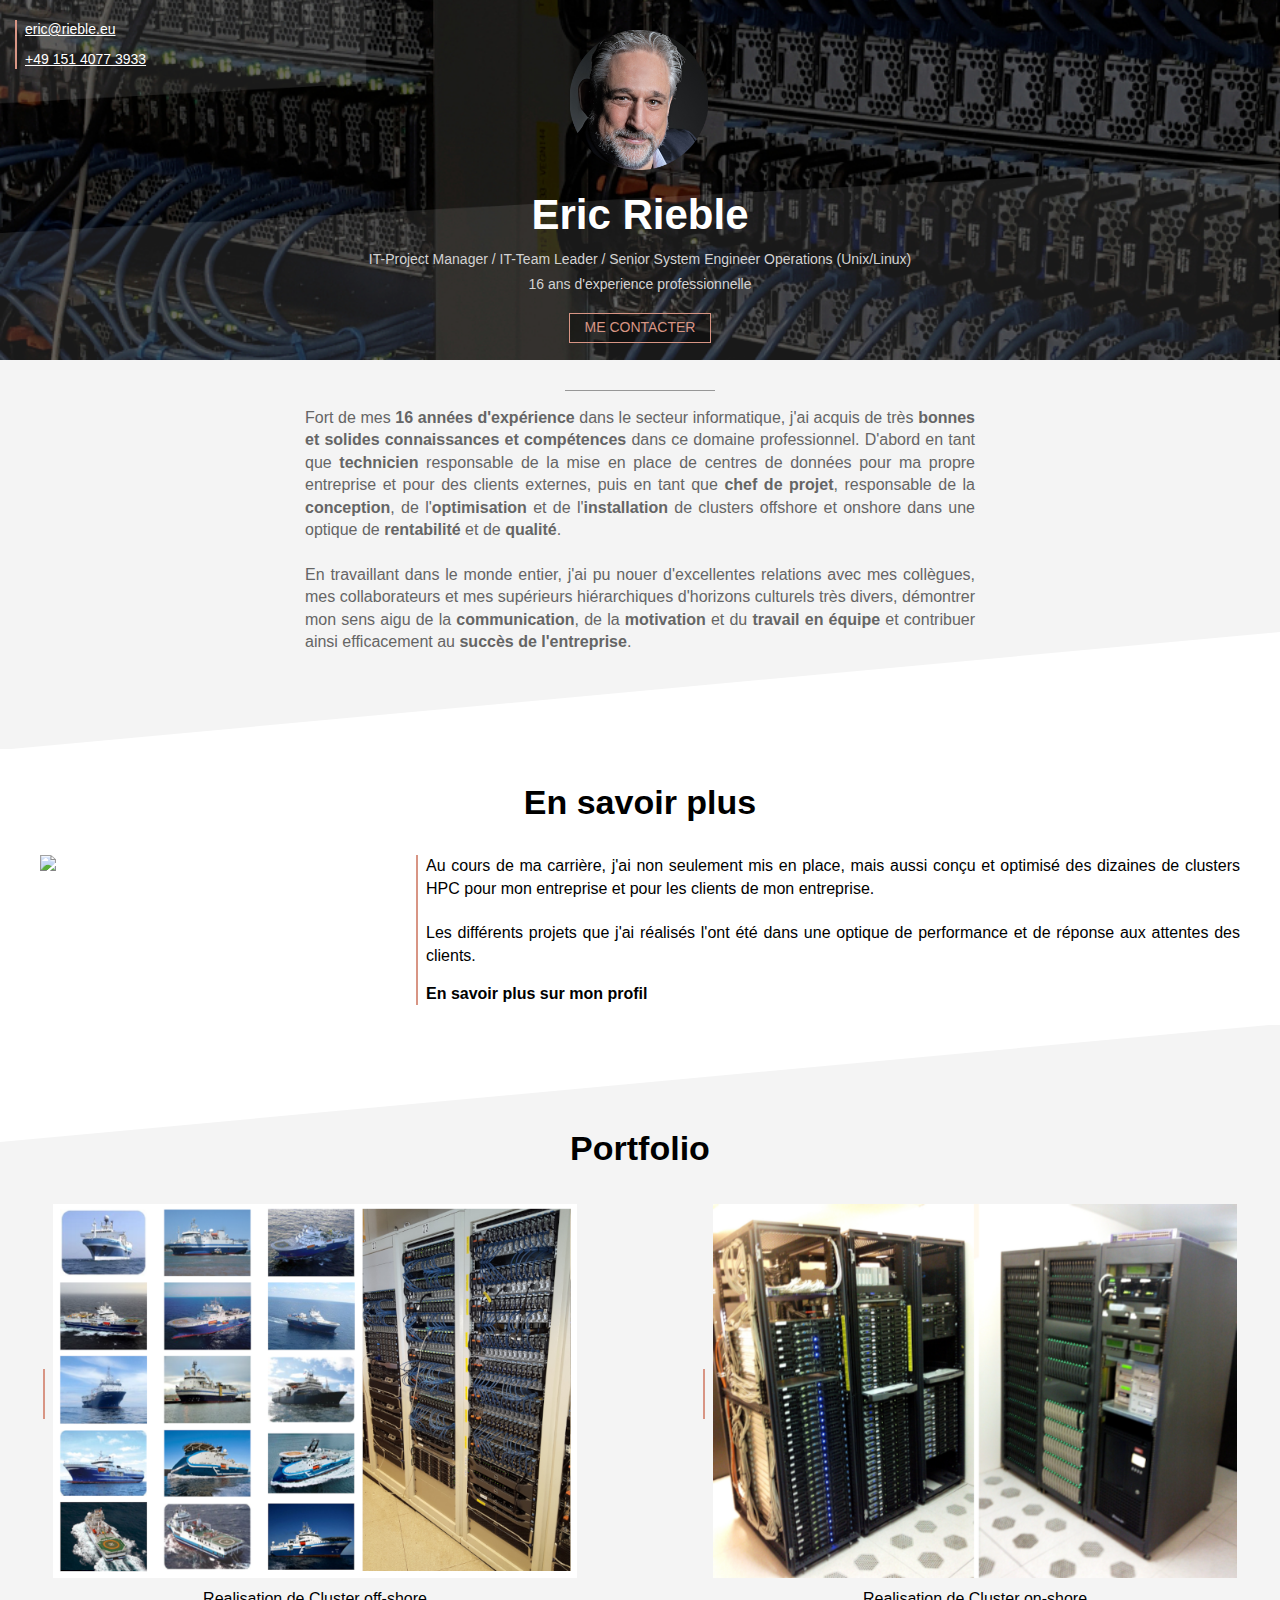
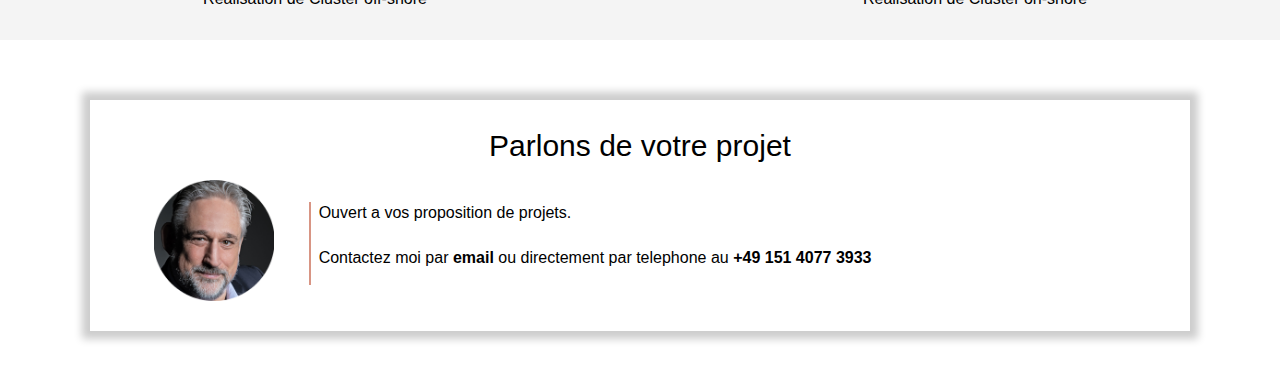
==== index.html @ d5007fb5 "Add files via upload" ====
<!DOCTYPE html>
<html lang="fr">
<head>
    <meta charset="UTF-8">
    <meta http-equiv="X-UA-Compatible" content="IE=edge">
    <meta name="viewport" content="width=device-width, initial-scale=1.0">
    <title>Eric Rieble</title>
    <link rel="stylesheet" href="CSS/style.css">
</head>

<body>
    <!-- COUVERTURE -->
    <div class="cover">
        <img class= cover-profile src="IMG/profile.png"/>
        <h1>Eric Rieble</h1>
        <p>IT-Project Manager / IT-Team Leader / Senior System Engineer Operations (Unix/Linux)</p>
        <p>16 ans d'experience professionnelle</p>
        <div style="text-align: center;">
            <a class="contact-button" href="mailto:eric@rieble.eu?subject=Contact%20depuis%20rieble.eu">ME CONTACTER</a>
        </div>
        <div class="cover-contact">
            <p><a href="mailto:eric@rieble.eu?subject=Contact%20depuis%20rieble.eu">eric@rieble.eu</a></p>
            <p><a href="tel:+4915140773933">+49 151 4077 3933</a></p>
        </div>
    </div>

    <!-- SECTION GRISE 1 -->
    <div class="section section-grise1">
        <div class="separateur"></div>
        <p>Fort de mes <b>16 années d'expérience</b> dans le secteur informatique, j'ai acquis de très <b>bonnes et solides connaissances et compétences</b> dans ce domaine professionnel. D'abord en tant que <b>technicien</b> responsable de la mise en place de centres de données pour ma propre entreprise et pour des clients externes, puis en tant que <b>chef de projet</b>, responsable de la <b>conception</b>, de l'<b>optimisation</b> et de l'<b>installation</b> de clusters offshore et onshore dans une optique de <b>rentabilité</b> et de <b>qualité</b>.<br><br>En travaillant dans le monde entier, j'ai pu nouer d'excellentes relations avec mes collègues, mes collaborateurs et mes supérieurs hiérarchiques d'horizons culturels très divers, démontrer mon sens aigu de la <b>communication</b>, de la <b>motivation</b> et du <b>travail en équipe</b> et contribuer ainsi efficacement au <b>succès de l'entreprise</b>.</p>
    </div>

    <!-- SECTION BLANCHE -->
    <div class="section">
        <h2>En savoir plus</h2>
        <img src="IMG/img01.jpg" class="col-content">
        <div class="col-content float-right">
            <div class="bordure-texte">
                <p>Au cours de ma carrière, j'ai non seulement mis en place, mais aussi conçu et optimisé des dizaines de clusters HPC pour mon entreprise et pour les clients de mon entreprise.<br><br>Les différents projets que j'ai réalisés l'ont été dans une optique de performance et de réponse aux attentes des clients.</p>
                <a href="https://www.linkedin.com/in/eric-rieble" target="_blank">En savoir plus sur mon profil</a>
            </div>
        </div>
    </div>

    <!-- SECTION GRISE 2 -->
    <div class="section section-grise2">
        <h2>Portfolio</h2>
        <table class="col-portfolio" style="display: inline-block">
            <tr>
                <td><div class="barre-verticale"></div></td>
                <td style="width: 100%;"><img style="width: 100%" src="IMG/img02.png"></td>
            </tr>
            <tr>
                <td></td>
                <td class="cel-portfolio"><a class="cel-portf" href="portfolio-pcc-offshore.html">Realisation de Cluster off-shore</a></td>
            </tr>
        </table>
        <table class="float-right col-portfolio">
            <tr>
                <td><div class="barre-verticale"></div></td>
                <td style="width: 100%;"><img style="width: 100%" src="IMG/img03.png"></td>
            </tr>
            <tr>
                <td></td>
                <td class="cel-portfolio"><a class="cel-portf" href="portfolio-pcc-onshore.html">Realisation de Cluster on-shore</a></td>
            </tr>
        </table>
    </div>

    <!-- SECTION BLANCHE -->
    <iframe src="contact-frame.html" scrolling="no"></iframe>
</body>
</html>
---- CSS/style.css ----
* {
    box-sizing: border-box;
}

:root {
    --color1: #D89584;
    --color2: #F4F4F4;
    --color3: #979797;
    --color4: #656565;
}

 body {
     margin: 0;
     font-family:'Lucida Sans', 'Lucida Sans Regular', 'Lucida Grande', 'Lucida Sans Unicode', Geneva, Verdana, sans-serif;
     line-height: 1.4;
 }

 iframe {
    width: 100%;
    border: none;
    height: 340px;
 }

 div.cover {
    background: url(../IMG/cover_overlay.png) no-repeat center/100% 100%, url(../IMG/cover.jpg) no-repeat center/cover;
    height: 360px;
    position: relative;
 }

 img.cover-profile {
    height: 140px;
    position: relative;
    left: 50%;
    margin-left: -70px;
    margin-top: 30px;
 }

 h1 {
     color: white;
     text-align: center;
     font-size: 42px;
     margin-top:10px;
     margin-bottom: 0;
 }

 div.cover p {
     color: lightgray;
     text-align: center;
     margin-top: 5px;
     margin-bottom: 4px;
     font-size: 14px;
 }

 div.cover-contact {
    position: absolute;
    top: 20px;
    left: 15px;
    border-left: 2px solid var(--color1);
    padding-left: 8px;
 }

 div.cover-contact p {
    text-align: left;
    margin-top: 0;
    margin-bottom: 0;
 }

 div.cover-contact p:hover {
    font-weight: bold;
 }

 div.cover-contact p:first-child {
     margin-bottom: 10px;
 }

 div.cover-contact * {
     color: white;
     font-size: 14px;
 }

 a.contact-button {
     color: var(--color1);
     border: 1px solid var(--color1);
     padding: 4px 15px;
     text-decoration: none;
     background-color: #00000050;
     font-size: 14px;
     display: inline-block;
     margin-top: 15px;
 }

 a.button-portfolio {
    position: absolute;
    top: 12px;
    right: 20px;
 }

 a.contact-button:hover {
    color: white;
     border: 1px solid white;
 }

 .section {
     padding-left: 40px;
     padding-right: 40px;
     padding-top: 30px;
     padding-bottom: 20px;
     overflow: auto;
 }

 div.section-grise1 {
     background: url(../IMG/triangle2white.svg) no-repeat center bottom -1px/100%;
     background-color: var(--color2);
     padding-bottom: 80px;
 }

 div.section-grise2 {
     background: url(../IMG/triangle1white.svg) no-repeat center top -1px/100%;
     background-color: var(--color2);
     padding-top: 100px;
 }

 h2 {
     text-align: center;
     font-size: 34px;
     margin-top: 0;
 }

 div.separateur {
     background-color: var(--color3);
     height: 1px;
     width: 150px;
     position: relative;
     left: 50%;
     margin-left: -75px;
     margin-top: 0;
 }

 div.section-grise1 p {
     font-size: 16px;
     text-align: justify;
     color: var(--color4);
     max-width: 670px;
     margin-left: auto;
     margin-right: auto;

 }

 img.col-content {
    width: 30%;
 }

 div.col-content {
    width: 70%;
    padding-left: 16px;
 }

 .float-right {
     float: right;
 }

 div.bordure-texte {
    text-align: justify;
    border-left: 2px solid var(--color1);
    padding-left: 8px;
    height: auto;
    display: inline-block;
 }

 div.bordure-texte p {
     margin-top: 0;
 }

 div.bordure-texte a {
     text-decoration: none;
     color: black;
     font-weight: bold;
 }

 div.bordure-texte a:hover {
    color: var(--color1);
}

 div.barre-verticale {
     height: 50px;
     width: 2px;
     background-color: var(--color1);
     margin-right: 4px;
 }

.col-portfolio {
    width: 45%;
}

td.cel-portfolio {
    text-align: center;
}

a.cel-portf {
    text-decoration: none;
    color: black;
}

a.cel-portf:hover {
    text-decoration: none;
    color: var(--color1);
    font-weight: bold;
}

div.frame {
    margin: 30px 50px;
    padding:20px 30px;
    background-color: white;
    box-shadow: 0px 0px 8px 8px rgba(0, 0, 0, 0.2);
}

div.frame p.frame-title {
    margin-top: 5px;
    margin-bottom: 10px;
    font-size: 30px;
    text-align: center;
}

div.frame img {
    width: 120px;
}

/* PORTFOLIO */
div.portfolio-header {
    height: 90px;
    background: url(../IMG/header.png) no-repeat center/cover;
    position: relative;
}

.portfolio-header-title {
    margin-top:0;
    margin-bottom: 0;
    font-size: 26px;
    font-weight: bold;
    color: white;
    padding-top: 22px;
    padding-left: 15px;
}

h1.portfolio {
    font-size: 46px;
    color: black;
}

h2.portfolio {
    font-size: 26px;
    color: black;
    font-weight: normal;
}

a.portfolio-back {
    color: var(--color1);
    text-decoration: none;
    margin-left: -15px;
}

a.portfolio-back:hover {
    color: black;
    font-weight: bold;
}

img.portfolio {
    margin-top: 30px;
    width: 70%;
    max-width: 481px;
}

.display-mobile {
    display: none;
}

/* RESPONSIVE DESIGN FOR MOBILE PHONES */
@media only screen and (max-width: 767px) {
    img.cover-profile {
        height: 100px;
        left: 50%;
        margin-left: -50px;
        margin-top: 80px;
     }
    
     h1 {
         font-size: 30px;
         margin-top:6px;
     }

     h2 {
        font-size: 26px;
    }
    
     div.cover p {
         margin-top: 5px;
         margin-bottom: 2px;
         font-size: 12px;
     }
    
     div.cover-contact {
        position: absolute;
        top: 20px;
        left: 15px;
        border-left: 2px solid var(--color1);
        padding-left: 8px;
     }
    
     div.cover-contact p {
        text-align: left;
        margin-top: 0;
        margin-bottom: 0;
     }

     .section {
        padding-left: 20px;
        padding-right: 20px;
    }
   
    div.section-grise1 {
        padding-bottom: 60px;
    }

    div.section-grise1 p {
        font-size: 14px;
    }

    img.col-content {
        width: 100%;
     }
    
     div.col-content {
        width: 100%;
        padding-left: 0px;
        margin-top: 20px;
     }

     .col-portfolio {
        width: 100%;
        margin-bottom: 20px;
    }

    div.frame {
        margin: 0 0;
        padding:0 0;
        box-shadow: none;
    }

    div.frame p.frame-title {
        font-size: 22px;
    }

    div.frame img {
        width: 70px;
    }

    iframe {
        height: 200px;
     }

    div.bordure-texte p {
        font-size: 14px;
    }

    /* PORTFOLIO */
    .portfolio-header-title {
        font-size: 20px;
        padding-top: 28px;
        padding-left: 8px;
    }

    a.contact-button {
        padding: 4px 10px;
        font-size: 12px;
        margin-top: 15px;
    }

    h1.portfolio {
        font-size: 30px;
    }
    
    h2.portfolio {
        font-size: 20px;
    }

    img.portfolio {
        margin-top: 20px;
        width: 100%;
    }

    .display-mobile {
        display: block;
    }
}
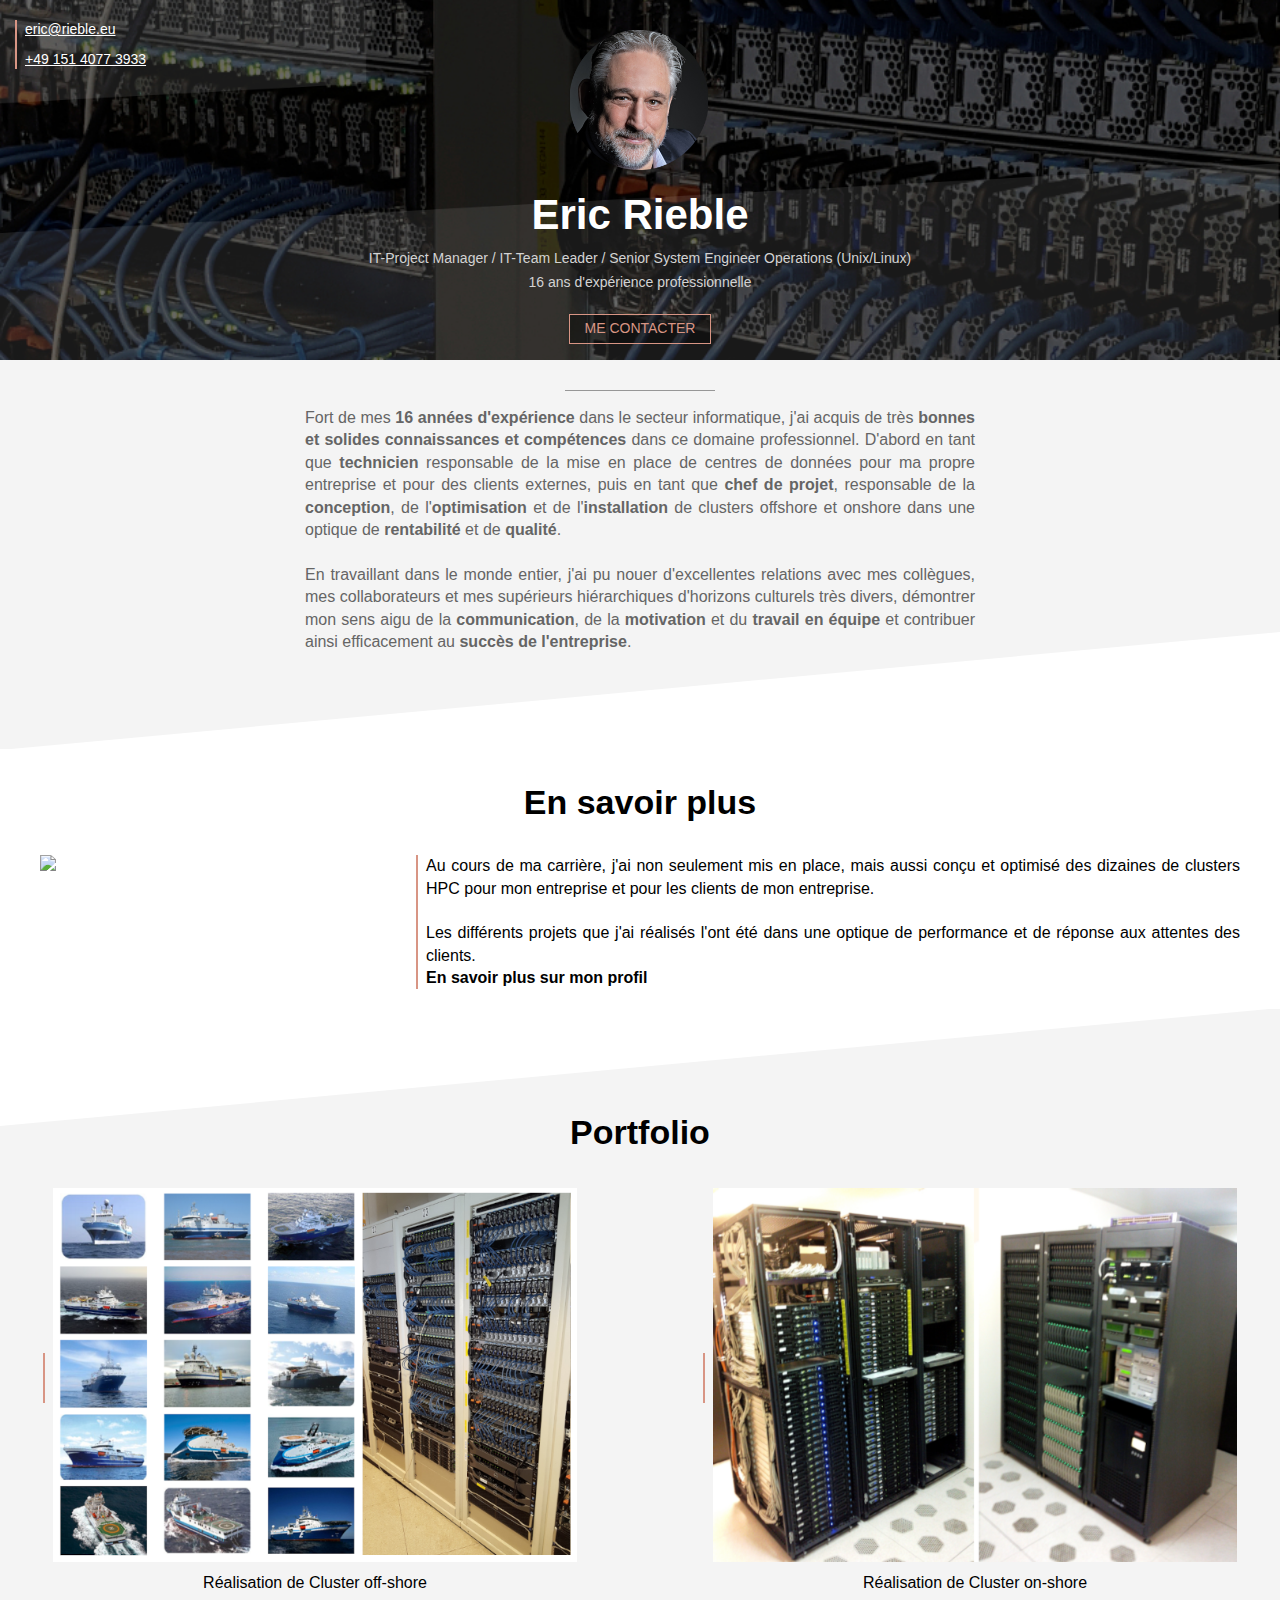
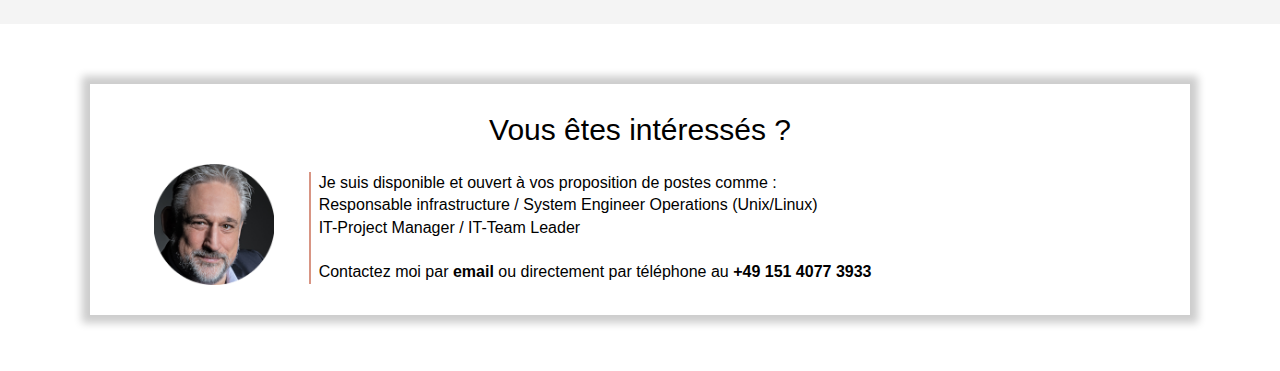
==== commit 24a9ff01: "Add files via upload" ====
--- a/index.html
+++ b/index.html
@@ -14,7 +14,7 @@
         <img class= cover-profile src="IMG/profile.png"/>
         <h1>Eric Rieble</h1>
         <p>IT-Project Manager / IT-Team Leader / Senior System Engineer Operations (Unix/Linux)</p>
-        <p>16 ans d'experience professionnelle</p>
+        <p>16 ans d'expérience professionnelle</p>
         <div style="text-align: center;">
             <a class="contact-button" href="mailto:eric@rieble.eu?subject=Contact%20depuis%20rieble.eu">ME CONTACTER</a>
         </div>
@@ -52,7 +52,7 @@
             </tr>
             <tr>
                 <td></td>
-                <td class="cel-portfolio"><a class="cel-portf" href="portfolio-pcc-offshore.html">Realisation de Cluster off-shore</a></td>
+                <td class="cel-portfolio"><a class="cel-portf" href="portfolio-pcc-offshore.html">Réalisation de Cluster off-shore</a></td>
             </tr>
         </table>
         <table class="float-right col-portfolio">
@@ -62,7 +62,7 @@
             </tr>
             <tr>
                 <td></td>
-                <td class="cel-portfolio"><a class="cel-portf" href="portfolio-pcc-onshore.html">Realisation de Cluster on-shore</a></td>
+                <td class="cel-portfolio"><a class="cel-portf" href="portfolio-pcc-onshore.html">Réalisation de Cluster on-shore</a></td>
             </tr>
         </table>
     </div>
--- a/CSS/style.css
+++ b/CSS/style.css
@@ -46,7 +46,7 @@
  div.cover p {
      color: lightgray;
      text-align: center;
-     margin-top: 5px;
+     margin-top: 4px;
      margin-bottom: 4px;
      font-size: 14px;
  }
@@ -86,7 +86,7 @@
      background-color: #00000050;
      font-size: 14px;
      display: inline-block;
-     margin-top: 15px;
+     margin-top: 18px;
  }
 
  a.button-portfolio {
@@ -169,6 +169,7 @@
 
  div.bordure-texte p {
      margin-top: 0;
+     margin-bottom: 0;
  }
 
  div.bordure-texte a {
@@ -179,6 +180,10 @@
 
  div.bordure-texte a:hover {
     color: var(--color1);
+}
+
+div.bordure-texte ul {
+    margin-bottom: 0;
 }
 
  div.barre-verticale {
@@ -277,19 +282,19 @@
 /* RESPONSIVE DESIGN FOR MOBILE PHONES */
 @media only screen and (max-width: 767px) {
     img.cover-profile {
-        height: 100px;
+        height: 80px;
         left: 50%;
-        margin-left: -50px;
+        margin-left: -40px;
         margin-top: 80px;
      }
     
      h1 {
-         font-size: 30px;
+         font-size: 26px;
          margin-top:6px;
      }
 
      h2 {
-        font-size: 26px;
+        font-size: 22px;
     }
     
      div.cover p {
@@ -305,6 +310,10 @@
         border-left: 2px solid var(--color1);
         padding-left: 8px;
      }
+
+     div.cover-contact * {
+        font-size: 12px;
+    }
     
      div.cover-contact p {
         text-align: left;
@@ -318,6 +327,7 @@
     }
    
     div.section-grise1 {
+        padding-top: 0;
         padding-bottom: 60px;
     }
 
@@ -347,7 +357,7 @@
     }
 
     div.frame p.frame-title {
-        font-size: 22px;
+        font-size: 18px;
     }
 
     div.frame img {
@@ -355,7 +365,7 @@
     }
 
     iframe {
-        height: 200px;
+        height: 360px;
      }
 
     div.bordure-texte p {
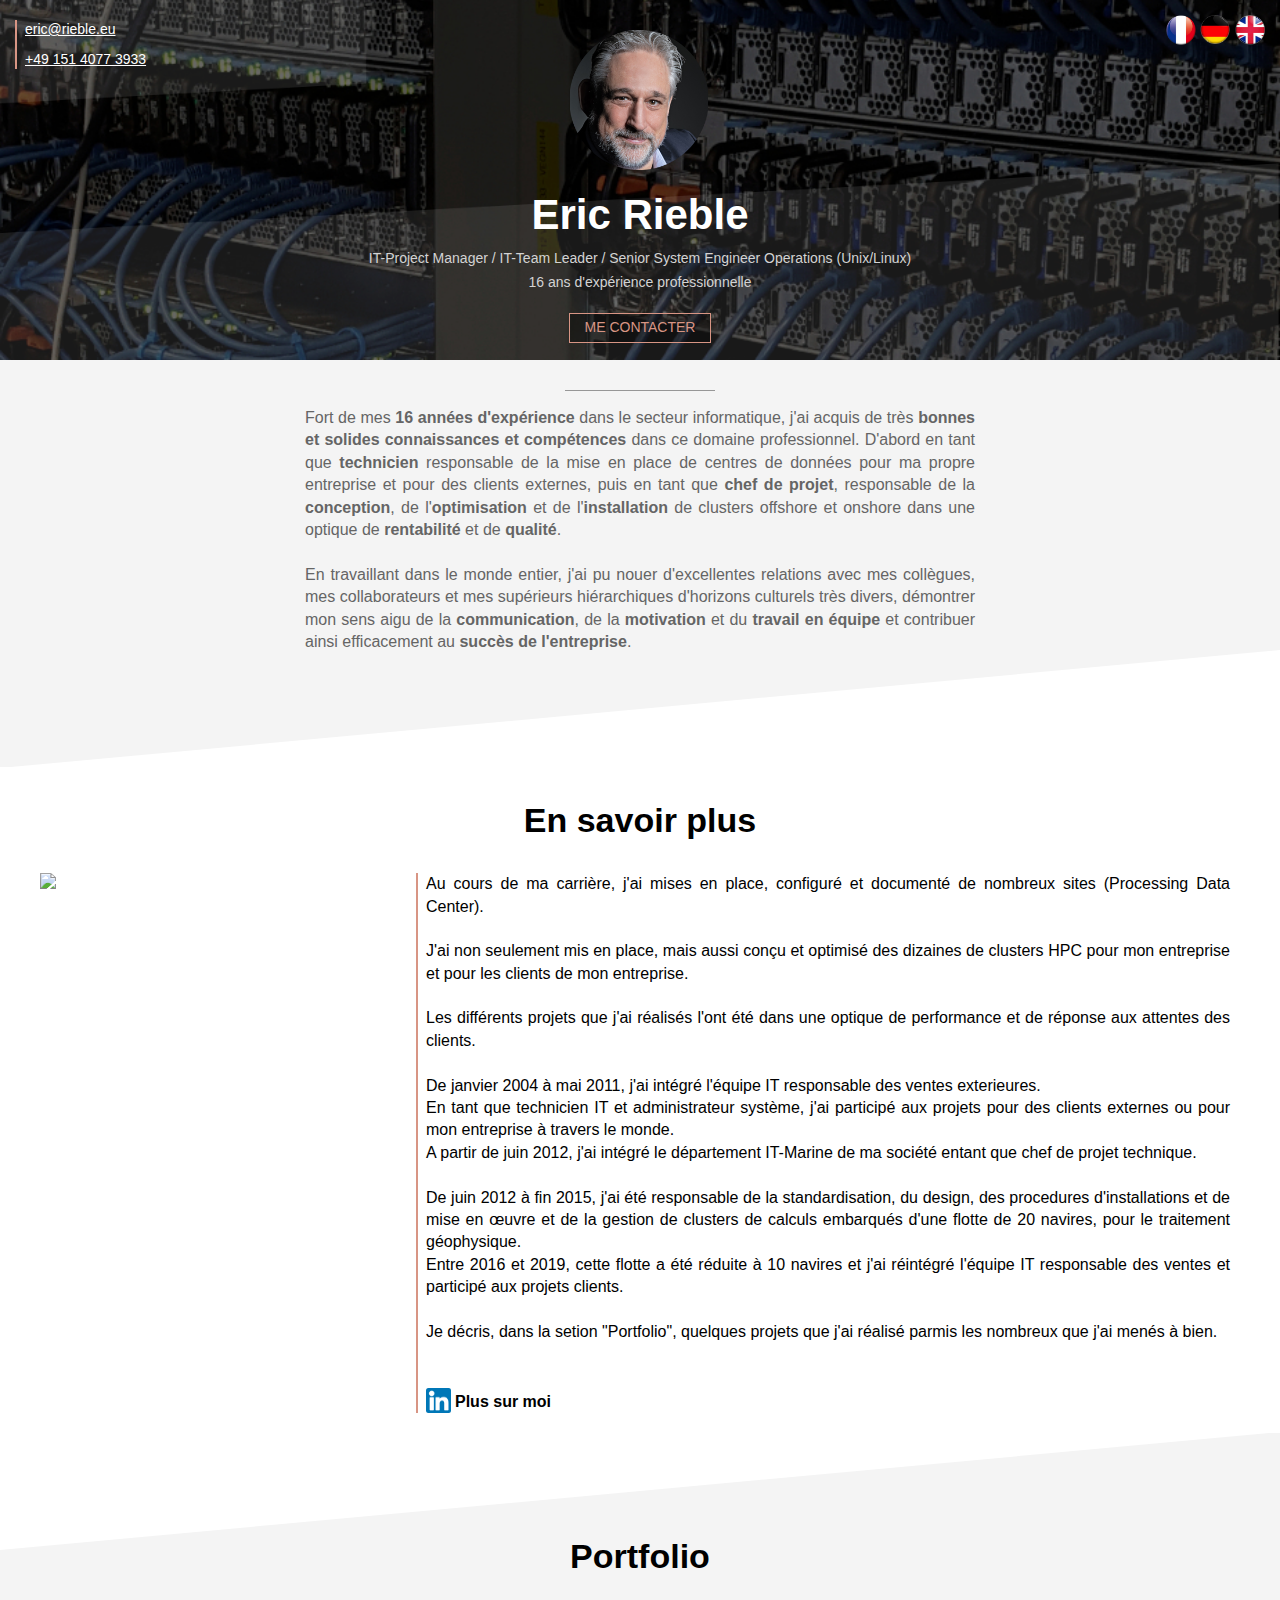
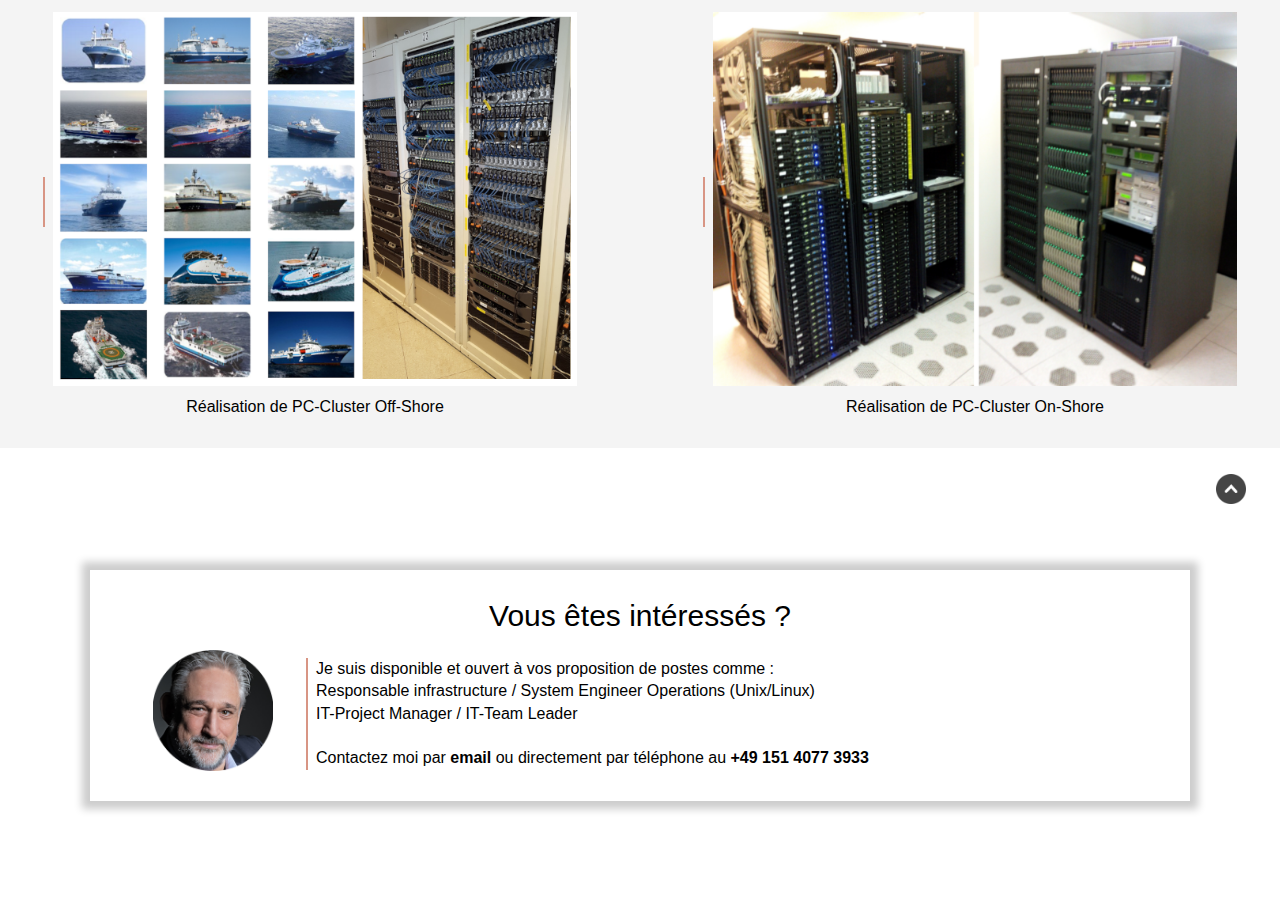
==== commit c539a49d: "Add files via upload" ====
--- a/index.html
+++ b/index.html
@@ -11,7 +11,7 @@
 <body>
     <!-- COUVERTURE -->
     <div class="cover">
-        <img class= cover-profile src="IMG/profile.png"/>
+        <a id="top"><img class= cover-profile src="IMG/profile.png"/></a>
         <h1>Eric Rieble</h1>
         <p>IT-Project Manager / IT-Team Leader / Senior System Engineer Operations (Unix/Linux)</p>
         <p>16 ans d'expérience professionnelle</p>
@@ -21,6 +21,11 @@
         <div class="cover-contact">
             <p><a href="mailto:eric@rieble.eu?subject=Contact%20depuis%20rieble.eu">eric@rieble.eu</a></p>
             <p><a href="tel:+4915140773933">+49 151 4077 3933</a></p>
+        </div>
+        <div class="language">
+            <a href="index.html"><img src="IMG/flag_france.png"></a>
+            <a href="index-de.html"><img src="IMG/flag_allemagne.png"></a>
+            <a href="index-en.html"><img src="IMG/flag_angleterre.png"></a>
         </div>
     </div>
 
@@ -36,8 +41,15 @@
         <img src="IMG/img01.jpg" class="col-content">
         <div class="col-content float-right">
             <div class="bordure-texte">
-                <p>Au cours de ma carrière, j'ai non seulement mis en place, mais aussi conçu et optimisé des dizaines de clusters HPC pour mon entreprise et pour les clients de mon entreprise.<br><br>Les différents projets que j'ai réalisés l'ont été dans une optique de performance et de réponse aux attentes des clients.</p>
-                <a href="https://www.linkedin.com/in/eric-rieble" target="_blank">En savoir plus sur mon profil</a>
+                <p>Au cours de ma carrière, j'ai mises en place, configuré et documenté de nombreux sites (Processing Data Center).<br><br>
+                   J'ai non seulement mis en place, mais aussi conçu et optimisé des dizaines de clusters HPC pour mon entreprise et pour les clients de mon entreprise.<br><br>
+                   Les différents projets que j'ai réalisés l'ont été dans une optique de performance et de réponse aux attentes des clients.<br><br>
+                   De janvier 2004 à mai 2011, j'ai intégré l'équipe IT responsable des ventes exterieures.<br>En tant que technicien IT et administrateur système, j'ai participé aux projets pour des clients externes ou pour mon entreprise à travers le monde.<br>
+                   A partir de juin 2012, j'ai intégré le département IT-Marine de ma société entant que chef de projet technique.<br><br>
+                   De juin 2012 à fin 2015, j'ai été responsable de la standardisation, du design, des procedures d'installations et de mise en œuvre et de la gestion de clusters de calculs embarqués d'une flotte de 20 navires, pour le traitement géophysique.<br>
+                   Entre 2016 et 2019, cette flotte a été réduite à 10 navires et j'ai réintégré l'équipe IT responsable des ventes et participé aux projets clients.<br><br>
+                   Je décris, dans la setion "Portfolio", quelques projets que j'ai réalisé parmis les nombreux que j'ai menés à bien.</p><br><br>
+                <img style="width: 25px; margin-right: 4px; vertical-align: bottom;" src="IMG/linkedin.png"/><a href="https://www.linkedin.com/in/eric-rieble" target="_blank">Plus sur moi</a>
             </div>
         </div>
     </div>
@@ -48,26 +60,30 @@
         <table class="col-portfolio" style="display: inline-block">
             <tr>
                 <td><div class="barre-verticale"></div></td>
-                <td style="width: 100%;"><img style="width: 100%" src="IMG/img02.png"></td>
+                <td style="width: 100%;"><img id="retour_p1" style="width: 100%" src="IMG/img02.png"></td>
             </tr>
             <tr>
                 <td></td>
-                <td class="cel-portfolio"><a class="cel-portf" href="portfolio-pcc-offshore.html">Réalisation de Cluster off-shore</a></td>
+                <td class="cel-portfolio"><a class="cel-portf" href="portfolio-pcc-offshore.html">Réalisation de PC-Cluster Off-Shore</a></td>
             </tr>
         </table>
         <table class="float-right col-portfolio">
             <tr>
                 <td><div class="barre-verticale"></div></td>
-                <td style="width: 100%;"><img style="width: 100%" src="IMG/img03.png"></td>
+                <td style="width: 100%;"><img id="retour_p2" style="width: 100%" src="IMG/img03.png"></td>
             </tr>
             <tr>
                 <td></td>
-                <td class="cel-portfolio"><a class="cel-portf" href="portfolio-pcc-onshore.html">Réalisation de Cluster on-shore</a></td>
+                <td class="cel-portfolio"><a class="cel-portf" href="portfolio-pcc-onshore.html">Réalisation de PC-Cluster On-Shore</a></td>
             </tr>
         </table>
+
     </div>
-
+    <div class="retour">
+        <a href="index.html#top"><img src="IMG/to_top.png"/></a>
+    </div>
     <!-- SECTION BLANCHE -->
     <iframe src="contact-frame.html" scrolling="no"></iframe>
+    
 </body>
 </html>--- a/CSS/style.css
+++ b/CSS/style.css
@@ -9,6 +9,10 @@
     --color4: #656565;
 }
 
+html {
+    scroll-behavior: smooth;
+  }
+
  body {
      margin: 0;
      font-family:'Lucida Sans', 'Lucida Sans Regular', 'Lucida Grande', 'Lucida Sans Unicode', Geneva, Verdana, sans-serif;
@@ -18,13 +22,14 @@
  iframe {
     width: 100%;
     border: none;
-    height: 340px;
+    height: 400px;
  }
 
  div.cover {
     background: url(../IMG/cover_overlay.png) no-repeat center/100% 100%, url(../IMG/cover.jpg) no-repeat center/cover;
     height: 360px;
     position: relative;
+    top: 0;
  }
 
  img.cover-profile {
@@ -86,18 +91,28 @@
      background-color: #00000050;
      font-size: 14px;
      display: inline-block;
-     margin-top: 18px;
+     margin-top: 17px;
  }
 
  a.button-portfolio {
     position: absolute;
-    top: 12px;
-    right: 20px;
+    bottom: 12px;
+    left: 16px;
  }
 
  a.contact-button:hover {
     color: white;
      border: 1px solid white;
+ }
+
+ div.language {
+    position: absolute;
+    top: 15px;
+    right: 15px;
+ }
+
+ div.language img {
+    height: 30px;
  }
 
  .section {
@@ -106,6 +121,11 @@
      padding-top: 30px;
      padding-bottom: 20px;
      overflow: auto;
+ }
+
+ .section p {
+     text-align: justify;
+     margin-bottom: 34px;
  }
 
  div.section-grise1 {
@@ -133,7 +153,6 @@
      position: relative;
      left: 50%;
      margin-left: -75px;
-     margin-top: 0;
  }
 
  div.section-grise1 p {
@@ -170,6 +189,7 @@
  div.bordure-texte p {
      margin-top: 0;
      margin-bottom: 0;
+     margin-right: 10px;
  }
 
  div.bordure-texte a {
@@ -230,11 +250,19 @@
     width: 120px;
 }
 
+div.retour img {
+    height: 30px;
+    position: relative;
+    left: 95%;
+    margin-top: 2%
+}
+
 /* PORTFOLIO */
 div.portfolio-header {
     height: 90px;
     background: url(../IMG/header.png) no-repeat center/cover;
-    position: relative;
+    position: sticky;
+    top: 0;
 }
 
 .portfolio-header-title {
@@ -243,7 +271,7 @@
     font-size: 26px;
     font-weight: bold;
     color: white;
-    padding-top: 22px;
+    padding-top: 5px;
     padding-left: 15px;
 }
 
@@ -321,9 +349,17 @@
         margin-bottom: 0;
      }
 
+     div.language img {
+        height: 20px;
+     }
+
      .section {
         padding-left: 20px;
         padding-right: 20px;
+    }
+
+    .section p {
+        font-size: 14px;
     }
    
     div.section-grise1 {
@@ -364,26 +400,49 @@
         width: 70px;
     }
 
-    iframe {
-        height: 360px;
-     }
-
     div.bordure-texte p {
         font-size: 14px;
+    }
+
+    div.bordure-texte u {
+        font-size: 14px;
+    }
+    
+    div.bordure-texte ul {
+        font-size: 14px;
+    }
+
+    div.bordure-texte li {
+        font-size: 14px;
+    }
+
+    div.retour img {
+        width: 20px;
+        height: 20px;
+        left: 90%;
+        margin-top: 3%
     }
 
     /* PORTFOLIO */
     .portfolio-header-title {
         font-size: 20px;
-        padding-top: 28px;
+        padding-top: 10px;
         padding-left: 8px;
     }
 
+    a.portfolio-back {
+        font-size: 12px;
+        font-weight: bold;
+    }
+
     a.contact-button {
-        padding: 4px 10px;
+        padding: 4px 8px;
         font-size: 12px;
-        margin-top: 15px;
-    }
+    }
+
+    a.button-portfolio {
+        left: 9px;
+     }
 
     h1.portfolio {
         font-size: 30px;
@@ -401,4 +460,8 @@
     .display-mobile {
         display: block;
     }
+
+    div.comments p{
+        font-size: 14px;
+    }
 }